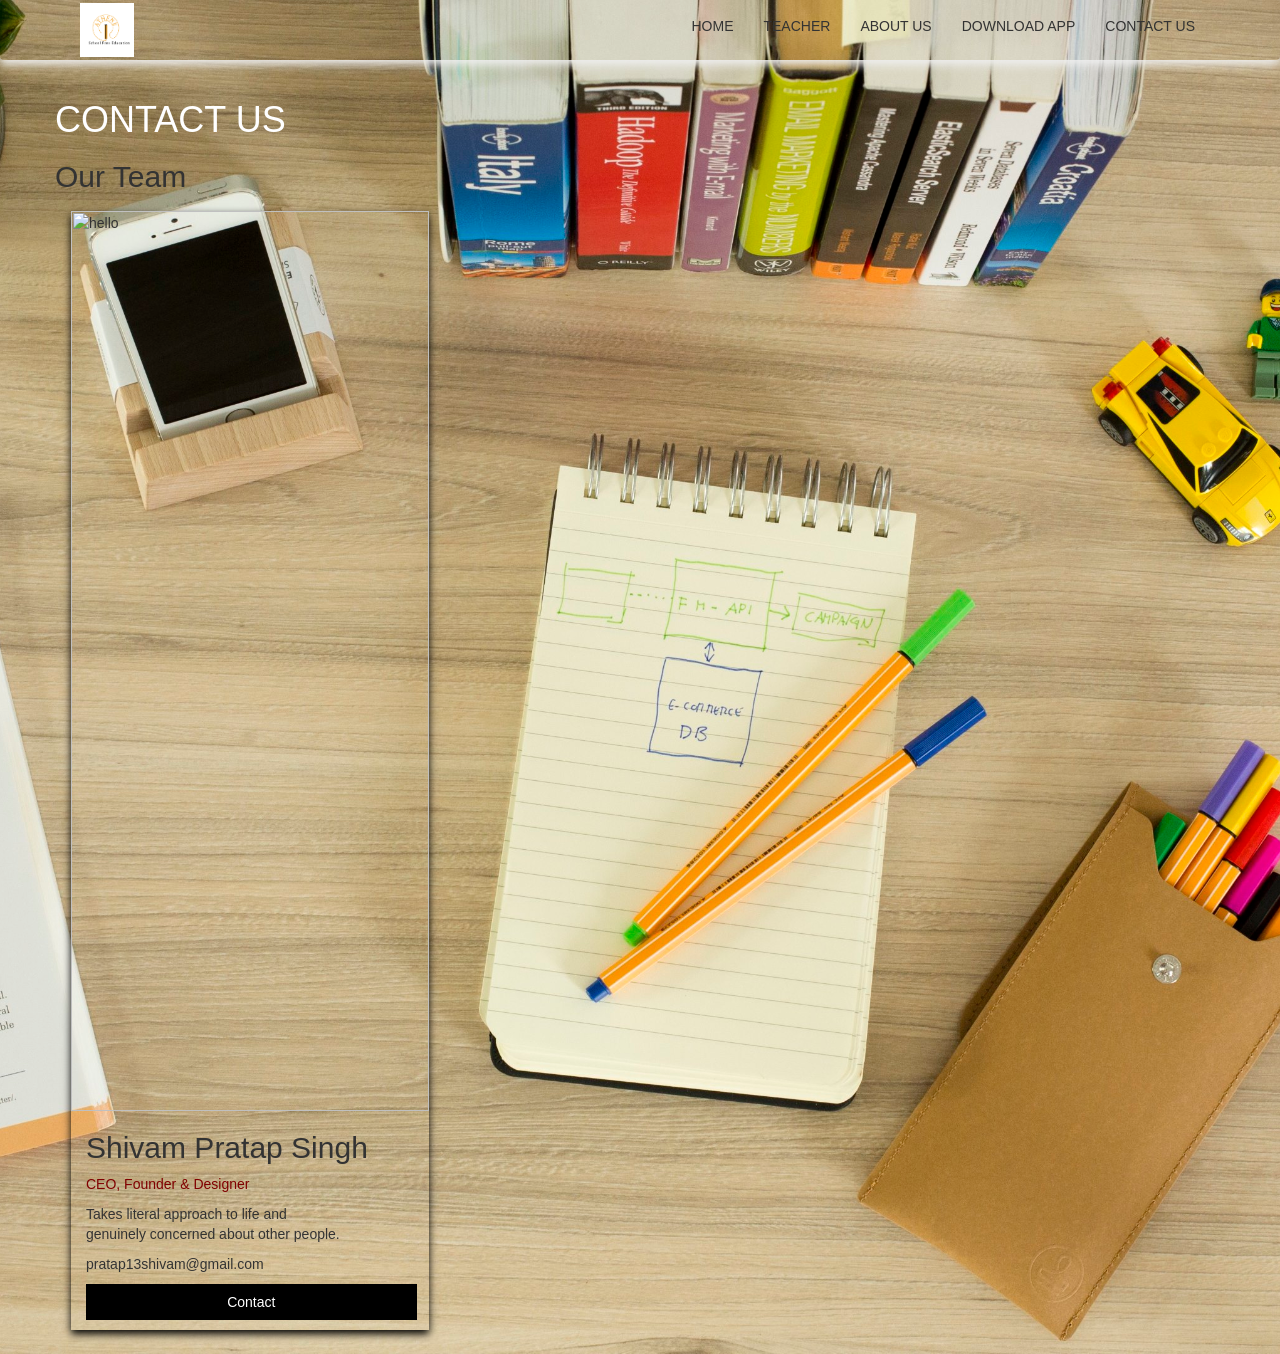
==== contact.html @ 73149342 "Added" ====
<html>
	<head>
		<title>
			ATHENE
		</title>
		<link rel="stylesheet" type="text/css" href="style2.css">
		<link rel="stylesheet" href="https://maxcdn.bootstrapcdn.com/bootstrap/3.4.1/css/bootstrap.min.css">


		<script src="https://ajax.googleapis.com/ajax/libs/jquery/3.5.1/jquery.min.js"></script>


		<script src="https://maxcdn.bootstrapcdn.com/bootstrap/3.4.1/js/bootstrap.min.js"></script>
	</head>
	<body>
		<header class = "header">
			<nav class="navbar navbar-style">
				<div class="container">
					<div class="navbar-header">
						<button type="button" class="navbar-toggle" data-toggle="collapse" data-target="#ICON">
							<span class="icon-bar"></span>
							<span class="icon-bar"></span>
							<span class="icon-bar"></span>

						</button>
						<a href=""><img class="logo" src="1.jpg"></a>
					</div>
					<div class="collapse navbar-collapse" id="ICON">
					<ul class="nav navbar-nav navbar-right">
						<li><a href="index.html">Home</a></li>
						<li><a href="teacher.html">Teacher</a></li>
						<li><a href="aboutus.html">About us</a></li>
						<li><a href="download.html">download app</a></li>
						<li><a href="">Contact Us</a></li>

					</ul>
					</div>
				</div>
			</nav>
			<div class="container">
				<div class="row">
					<h1 class="hea">CONTACT US</h1>
					<h2>Our Team</h2>
					<div class="column">
    				<div class="card">
      				<img src="14.jpg" alt="hello" style="width:100%">
      				<div class="container">
       			 	<h2>Shivam Pratap Singh</h2>
        			<p class="title">CEO, Founder & Designer</p>
        			<p>Takes literal approach to life and<br>genuinely concerned about other people.</p>
        			<p>pratap13shivam@gmail.com</p>
        			<p><button class="button">Contact</button></p>
      				</div>
    				</div>
  					</div>
					
					
				</div>
			</div>
		</header>
		
	</body>
</html>
---- style2.css ----
body{
	margin: 0;
	padding: 0;
	background: url(123.jpg);
	background-size: cover;
	background-position: center;
	font-family: sans-serif;

}
.header
{
	height: 100vh;
}
.navbar-style
{
	box-shadow: 0 5px 10px #efefef;
	text-transform: uppercase;
}
.logo
{
	height: 58px;
	padding: 2px 10px;
}
.icon-bar
{
	background: darkorange;
}
li a
{
	color: #333;
}
.big-text
{
	font-size: 52px;
	margin: 20px 0;
	color: darkorange;
}
a.btn
{
	margin: 75px 0;
	
	padding: 10px;
	border-radius: 20px;
}



a.btn-first
{
	background: transparent;
	border: 1px solid darkorange;
	color: #333;
	width: 150px;

	
	
}

a.btn-second
{
	background: rgba(255, 255, 255, 0.3);
	border: 1px solid darkorange;
	color: #333;
	padding: 10px 75px;
	
	
	
}
a.btn-third
{
	background: rgba(255, 255, 255, 0.3);
	border: 1px solid darkorange;
	color: #333;
	padding: 10px 75px;
	
}


a.btn:hover
{
	background: #ff8c00;
	border: none;
	color: #fff;
	box-shadow: 5px 5px 10px #999;
	transition: 0.05s;
}
.aboutus
{
	font-size: 26px;
	margin: 100px 20px;
	width: 800px;
	background: rgba(255,255,255,0.3);
}
.windows
{
	padding: 0 0;
	height: 48px;
}
.android
{
	padding: 0 0;
	height: 48px;
}
.card 
{
  box-shadow: 0 4px 8px 0 rgba(0, 0, 0, 1);
  margin: 8px;
}
.column
{
  float: left;
  width: 33.3%;
  margin-bottom: 16px;
  padding: 0 8px;
}
.container 
{
  padding: 0 16px;

}
.container::after, .row::after 
{
  content: "";
  clear: both;
  display: table;
}
.title 
{
  color: maroon;
}

.button 
{
  border: none;
  outline: 0;
  display: inline-block;
  padding: 8px;
  color: white;
  background-color: #000;
  text-align: center;
  cursor: pointer;
  width: 29%;
}
.hea{
	color: white;
}

.button:hover 
{
  background-color: #555;
}
@media screen and (max-width: 650px) 
{
  .column {
    width: 100%;
    display: block;
  }
}
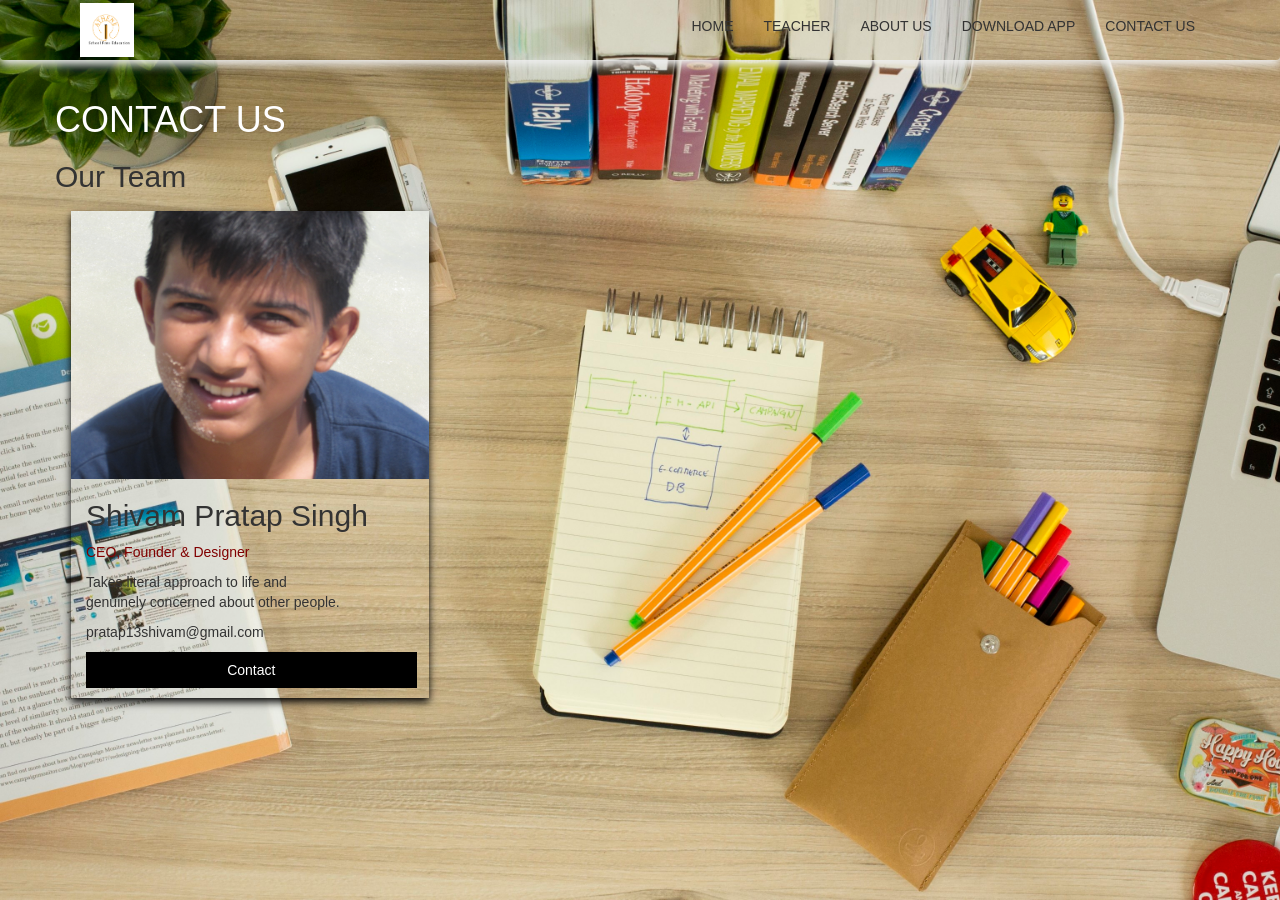
==== commit 10ed9ec5: "hello" ====
--- a/contact.html
+++ b/contact.html
@@ -43,7 +43,7 @@
 					<h2>Our Team</h2>
 					<div class="column">
     				<div class="card">
-      				<img src="14.jpg" alt="hello" style="width:100%">
+      				<img src="Shivam.JPG" alt="hello" style="width:100%">
       				<div class="container">
        			 	<h2>Shivam Pratap Singh</h2>
         			<p class="title">CEO, Founder & Designer</p>
